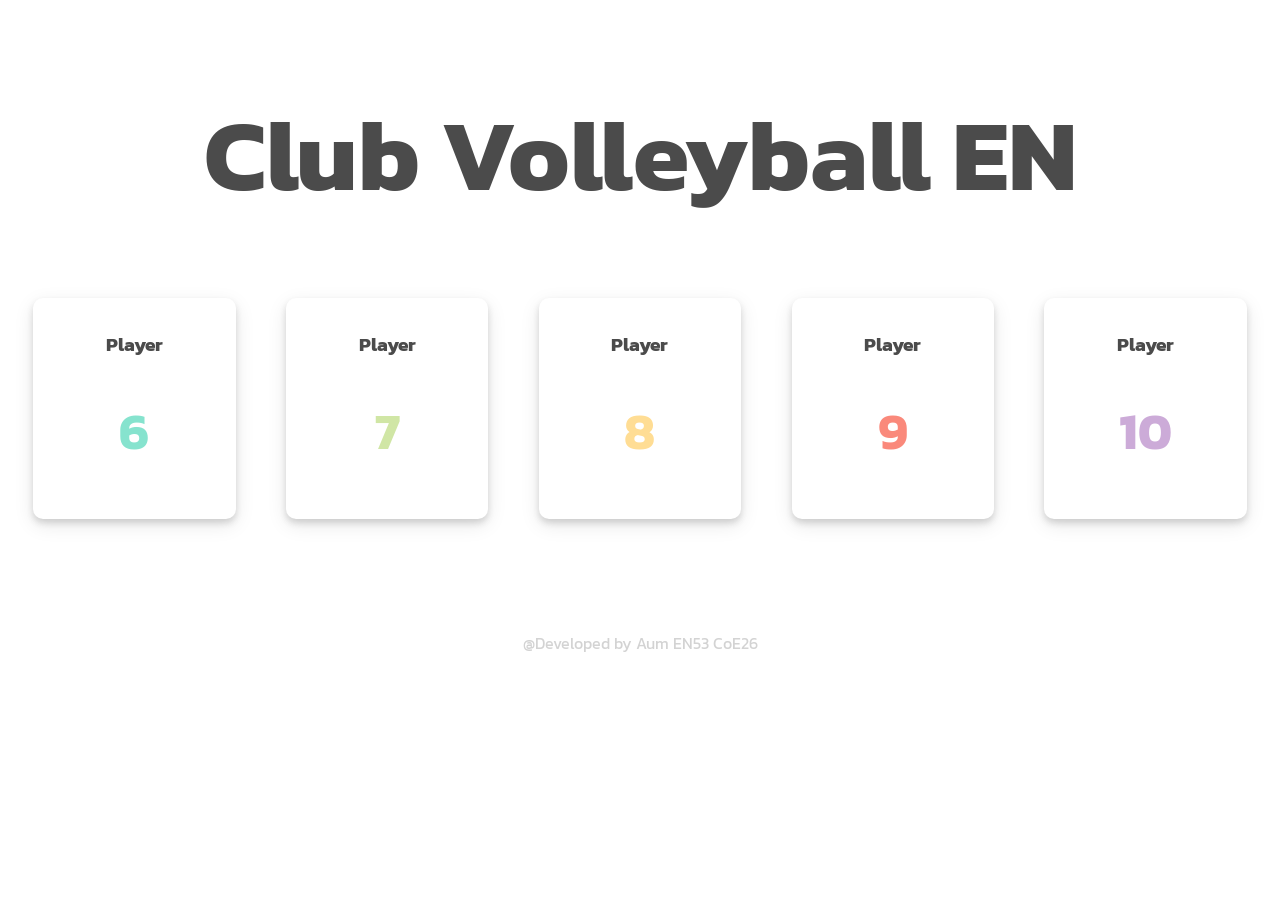
==== index.html @ 16357c96 "Update index.html" ====
<!DOCTYPE html>
<html lang="en">
<head>
    <meta charset="UTF-8">
    <meta name="viewport" content="width=device-width, initial-scale=1.0">
    <meta http-equiv="X-UA-Compatible" content="ie=edge">
    <link rel="stylesheet" type="text/css" href="style.css">
    <title>Document</title>
    <link href="https://fonts.googleapis.com/css?family=Kanit&display=swap" rel="stylesheet">
  </head>
<body>
 <!--
   style="background-color: rgb(51, 48, 48)"
 -->

 <div class="centertitle"><h1 style="color: rgb(75, 75, 75); font-size: 8vw">Club Volleyball EN</h1></div>
    <div class="choosePlayer">
    <div class="player">
      <button class="btnplayer" id="btnplayer6">
          <h2>Player</h2>
          <h1 class="fornsize" style="color: #86E3CE">6</h1>
      </button>
    </div>
    <div class="player">
        <button class="btnplayer" id="btnplayer7">
          <h2>Player</h2>
          <h1 class="fornsize" style="color: #D0E6A5">7</h1>
        </button>
    </div>
    <div class="player">
        <button class="btnplayer" id="btnplayer8">
          <h2>Player</h2>
          <h1 class="fornsize" style="color: #FFDD94">8</h1>
        </button>
    </div>
    <div class="player">
        <button class="btnplayer" id="btnplayer9">
          <h2>Player</h2>
          <h1 class="fornsize" style="color: #FA897B">9</h1>
        </button>
    </div>
    <div class="player">
        <button class="btnplayer" id="btnplayer10">
          <h2>Player</h2>
          <h1 class="fornsize" style="color: #CCABD8">10</h1>
        </button>
    </div>
    </div>

 

  <div class="inputplayer6" style="display:none; font-size: 1vw" id="display6">
    <h2 style="color: rgb(75, 75, 75)">" Name Player "</h2>
        <table>
            <tr>
              <th>player1</th>
              <th>player2</th> 
              <th>player3</th>
              <th>player4</th>
              <th>player5</th>
              <th>player6</th>
            </tr>
            <tr>
              <td><input type="text" name="player1" placeholder="player1" style="text-align: center" id="player1"></td>
              <td><input type="text" name="player2" placeholder="player2" style="text-align: center" id="player2"></td>
              <td><input type="text" name="player3" placeholder="player3" style="text-align: center" id="player3"></td>
              <td><input type="text" name="player4" placeholder="player4" style="text-align: center" id="player4"></td>
              <td><input type="text" name="player5" placeholder="player5" style="text-align: center" id="player5"></td>
              <td><input type="text" name="player6" placeholder="player6" style="text-align: center" id="player6"></td>
            </tr>
        </table>
          <div class="center">
            <button id="btninput">create</button>
          </div>
  </div>

  
<div id="showscoreplayer" style="display:none;">

   <div class="row">
          <div class="column">
            <div class="polaroid">
              <h2>" Set "</h2>
              <table id="table">
                  <tr>
                      <th><h3 class="well"> Well : </h3></th>
                      <th><h3 id="set_score1">0</h3></th>
                      <th><h3 id="set_score2">0</h3></th> 
                      <th><h3 id="set_score3">0</h3></th>
                      <th><h3 id="set_score4">0</h3></th>
                      <th><h3 id="set_score5">0</h3></th>
                      <th><h3 id="set_score6">0</h3></th>
                  </tr>
                  <tr>
                            <td></td>
                            <td><button id="add_score_set_player1" class="addwell">player1</button></td>
                            <td><button id="add_score_set_player2" class="addwell">player2</button></td>
                            <td><button id="add_score_set_player3" class="addwell">player3</button></td>
                            <td><button id="add_score_set_player4" class="addwell">player4</button></td>
                            <td><button id="add_score_set_player5" class="addwell">player5</button></td>
                            <td><button id="add_score_set_player6" class="addwell">player6</button></td> 
                  </tr>
                  <tr>
                            <td></td>
                            <td><button id="del_score_set_player1" class="delwell">del</button></td>
                            <td><button id="del_score_set_player2" class="delwell">del</button></td>
                            <td><button id="del_score_set_player3" class="delwell">del</button></td>
                            <td><button id="del_score_set_player4" class="delwell">del</button></td>
                            <td><button id="del_score_set_player5" class="delwell">del</button></td>
                            <td><button id="del_score_set_player6" class="delwell">del</button></td>
                  </tr>
                  <tr>
                              <th><h3 class="error"> Error :</h3></th>
                              <th><h3 id="set_score1E">0</h3></th>
                              <th><h3 id="set_score2E">0</h3></th> 
                              <th><h3 id="set_score3E">0</h3></th>
                              <th><h3 id="set_score4E">0</h3></th>
                              <th><h3 id="set_score5E">0</h3></th>
                              <th><h3 id="set_score6E">0</h3></th>
                  </tr>
                  <tr>
                              <td></td>
                              <td><button id="add_score_set_player1E" class="addwell">player1</button></td>
                              <td><button id="add_score_set_player2E" class="addwell">player2</button></td>
                              <td><button id="add_score_set_player3E" class="addwell">player3</button></td>
                              <td><button id="add_score_set_player4E" class="addwell">player4</button></td>
                              <td><button id="add_score_set_player5E" class="addwell">player5</button></td>
                              <td><button id="add_score_set_player6E" class="addwell">player6</button></td>
                  </tr>
                  <tr>
                              <td></td>
                              <td><button id="del_score_set_player1E" class="delwell">del</button></td>
                              <td><button id="del_score_set_player2E" class="delwell">del</button></td>
                              <td><button id="del_score_set_player3E" class="delwell">del</button></td>
                              <td><button id="del_score_set_player4E" class="delwell">del</button></td>
                              <td><button id="del_score_set_player5E" class="delwell">del</button></td>
                              <td><button id="del_score_set_player6E" class="delwell">del</button></td>
                  </tr>
              </table>
            </div>
            <div class="polaroid">
              <h2>" Spiker "</h2>
              <table id="table">
                  <tr>
                            <th><h3 class="well">Well :</h3></th>
                            <th><h3 id="spi_score1">0</h3></th>
                            <th><h3 id="spi_score2">0</h3></th> 
                            <th><h3 id="spi_score3">0</h3></th>
                            <th><h3 id="spi_score4">0</h3></th>
                            <th><h3 id="spi_score5">0</h3></th>
                            <th><h3 id="spi_score6">0</h3></th>
                  </tr>
                  <tr>
                            <td></td>
                            <td><button id="add_score_spi_player1" class="addwell">player1</button></td>
                            <td><button id="add_score_spi_player2" class="addwell">player2</button></td>
                            <td><button id="add_score_spi_player3" class="addwell">player3</button></td>
                            <td><button id="add_score_spi_player4" class="addwell">player4</button></td>
                            <td><button id="add_score_spi_player5" class="addwell">player5</button></td>
                            <td><button id="add_score_spi_player6" class="addwell">player6</button></td> 
                  </tr>
                  <tr>
                            <td></td>
                            <td><button id="del_score_spi_player1" class="delwell">del</button></td>
                            <td><button id="del_score_spi_player2" class="delwell">del</button></td>
                            <td><button id="del_score_spi_player3" class="delwell">del</button></td>
                            <td><button id="del_score_spi_player4" class="delwell">del</button></td>
                            <td><button id="del_score_spi_player5" class="delwell">del</button></td>
                            <td><button id="del_score_spi_player6" class="delwell">del</button></td> 
                  </tr>
                  <tr>
                            <th><h3 class="error">Error :</h3></th>
                            <th><h3 id="spi_score1E">0</h3></th>
                            <th><h3 id="spi_score2E">0</h3></th> 
                            <th><h3 id="spi_score3E">0</h3></th>
                            <th><h3 id="spi_score4E">0</h3></th>
                            <th><h3 id="spi_score5E">0</h3></th>
                            <th><h3 id="spi_score6E">0</h3></th>
                  </tr>
                  <tr>
                            <td></td>
                            <td><button id="add_score_spi_player1E" class="addwell">player1</button></td>
                            <td><button id="add_score_spi_player2E" class="addwell">player2</button></td>
                            <td><button id="add_score_spi_player3E" class="addwell">player3</button></td>
                            <td><button id="add_score_spi_player4E" class="addwell">player4</button></td>
                            <td><button id="add_score_spi_player5E" class="addwell">player5</button></td>
                            <td><button id="add_score_spi_player6E" class="addwell">player6</button></td> 
                  </tr>
                  <tr>
                            <td></td>
                            <td><button id="del_score_spi_player1E" class="delwell">del</button></td>
                            <td><button id="del_score_spi_player2E" class="delwell">del</button></td>
                            <td><button id="del_score_spi_player3E" class="delwell">del</button></td>
                            <td><button id="del_score_spi_player4E" class="delwell">del</button></td>
                            <td><button id="del_score_spi_player5E" class="delwell">del</button></td>
                            <td><button id="del_score_spi_player6E" class="delwell">del</button></td> 
                  </tr> 
              </table>
            </div>
            <div class="polaroid">
              <h2>" Digger "</h2>
              <table id="table">
                  <tr>
                            <th><h3 class="well">Well :</h3></th> 
                            <th><h3 id="dig_score1">0</h3></th>
                            <th><h3 id="dig_score2">0</h3></th> 
                            <th><h3 id="dig_score3">0</h3></th>
                            <th><h3 id="dig_score4">0</h3></th>
                            <th><h3 id="dig_score5">0</h3></th>
                            <th><h3 id="dig_score6">0</h3></th>
                  </tr>
                  <tr>
                            <td></td>
                            <td><button id="add_score_dig_player1" class="addwell">player1</button></td>
                            <td><button id="add_score_dig_player2" class="addwell">player2</button></td>
                            <td><button id="add_score_dig_player3" class="addwell">player3</button></td>
                            <td><button id="add_score_dig_player4" class="addwell">player4</button></td>
                            <td><button id="add_score_dig_player5" class="addwell">player5</button></td>
                            <td><button id="add_score_dig_player6" class="addwell">player6</button></td> 
                  </tr>
                  <tr>
                            <td></td>
                            <td><button id="del_score_dig_player1" class="delwell">del</button></td>
                            <td><button id="del_score_dig_player2" class="delwell">del</button></td>
                            <td><button id="del_score_dig_player3" class="delwell">del</button></td>
                            <td><button id="del_score_dig_player4" class="delwell">del</button></td>
                            <td><button id="del_score_dig_player5" class="delwell">del</button></td>
                            <td><button id="del_score_dig_player6" class="delwell">del</button></td>
                  </tr>
                  <tr>
                              <th><h3 class="error">Error "</h3></th> 
                              <th><h3 id="dig_score1E">0</h3></th>
                              <th><h3 id="dig_score2E">0</h3></th> 
                              <th><h3 id="dig_score3E">0</h3></th>
                              <th><h3 id="dig_score4E">0</h3></th>
                              <th><h3 id="dig_score5E">0</h3></th>
                              <th><h3 id="dig_score6E">0</h3></th>
                  </tr>
                  <tr>
                              <td></td>
                              <td><button id="add_score_dig_player1E" class="addwell">player1</button></td>
                              <td><button id="add_score_dig_player2E" class="addwell">player2</button></td>
                              <td><button id="add_score_dig_player3E" class="addwell">player3</button></td>
                              <td><button id="add_score_dig_player4E" class="addwell">player4</button></td>
                              <td><button id="add_score_dig_player5E" class="addwell">player5</button></td>
                              <td><button id="add_score_dig_player6E" class="addwell">player6</button></td> 
                  </tr>
                  <tr>
                              <td></td>
                              <td><button id="del_score_dig_player1E" class="delwell">del</button></td>
                              <td><button id="del_score_dig_player2E" class="delwell">del</button></td>
                              <td><button id="del_score_dig_player3E" class="delwell">del</button></td>
                              <td><button id="del_score_dig_player4E" class="delwell">del</button></td>
                              <td><button id="del_score_dig_player5E" class="delwell">del</button></td>
                              <td><button id="del_score_dig_player6E" class="delwell">del</button></td>
                  </tr> 
              </table>
            </div>
          </div>
          <div class="column">
                <div class="polaroid">
                  <h2>" Server "</h2>
                  <table id="table">
                        <tr>
                          <th><h3 class="well">Well :</h3></th>
                          <th><h3 id="ser_score1">0</h3></th>
                          <th><h3 id="ser_score2">0</h3></th> 
                          <th><h3 id="ser_score3">0</h3></th>
                          <th><h3 id="ser_score4">0</h3></th>
                          <th><h3 id="ser_score5">0</h3></th>
                          <th><h3 id="ser_score6">0</h3></th>
                        </tr>
                          <tr>
                            <td></td>
                            <td><button id="add_score_ser_player1" class="addwell">player1</button></td>
                            <td><button id="add_score_ser_player2" class="addwell">player2</button></td>
                            <td><button id="add_score_ser_player3" class="addwell">player3</button></td>
                            <td><button id="add_score_ser_player4" class="addwell">player4</button></td>
                            <td><button id="add_score_ser_player5" class="addwell">player5</button></td>
                            <td><button id="add_score_ser_player6" class="addwell">player6</button></td>
                          </tr>
                          <tr>
                            <td></td>
                            <td><button id="del_score_ser_player1" class="delwell">del</button></td>
                            <td><button id="del_score_ser_player2" class="delwell">del</button></td>
                            <td><button id="del_score_ser_player3" class="delwell">del</button></td>
                            <td><button id="del_score_ser_player4" class="delwell">del</button></td>
                            <td><button id="del_score_ser_player5" class="delwell">del</button></td>
                            <td><button id="del_score_ser_player6" class="delwell">del</button></td>
                          </tr>
                            <tr>
                            <th><h3 class="error"> Error :</h3></th>
                            <th><h3 id="ser_score1E">0</h3></th>
                            <th><h3 id="ser_score2E">0</h3></th> 
                            <th><h3 id="ser_score3E">0</h3></th>
                            <th><h3 id="ser_score4E">0</h3></th>
                            <th><h3 id="ser_score5E">0</h3></th>
                            <th><h3 id="ser_score6E">0</h3></th>
                            </tr>
                            <tr>
                              <td></td>
                            <td><button id="add_score_ser_player1E" class="addwell">player1</button></td>
                            <td><button id="add_score_ser_player2E" class="addwell">player2</button></td>
                            <td><button id="add_score_ser_player3E" class="addwell">player3</button></td>
                            <td><button id="add_score_ser_player4E" class="addwell">player4</button></td>
                            <td><button id="add_score_ser_player5E" class="addwell">player5</button></td>
                            <td><button id="add_score_ser_player6E" class="addwell">player6</button></td>
                            </tr>
                            <tr>
                              <td></td>
                              <td><button id="del_score_ser_player1E" class="delwell">del</button></td>
                            <td><button id="del_score_ser_player2E" class="delwell">del</button></td>
                            <td><button id="del_score_ser_player3E" class="delwell">del</button></td>
                            <td><button id="del_score_ser_player4E" class="delwell">del</button></td>
                            <td><button id="del_score_ser_player5E" class="delwell">del</button></td>
                            <td><button id="del_score_ser_player6E" class="delwell">del</button></td>
                            </tr>
                  </table>
                </div>
                <div class="polaroid">
                  <h2>" Blocker "</h2>
                  <table id="table">
                          <tr>
                            <th><h3 class="well">Well :</h3></th>
                            <th><h3 id="blo_score1">0</h3></th>
                            <th><h3 id="blo_score2">0</h3></th> 
                            <th><h3 id="blo_score3">0</h3></th>
                            <th><h3 id="blo_score4">0</h3></th>
                            <th><h3 id="blo_score5">0</h3></th>
                            <th><h3 id="blo_score6">0</h3></th>
                          </tr>
                          <tr>
                            <td></td>
                            <td><button id="add_score_blo_player1" class="addwell">player1</button></td>
                            <td><button id="add_score_blo_player2" class="addwell">player2</button></td>
                            <td><button id="add_score_blo_player3" class="addwell">player3</button></td>
                            <td><button id="add_score_blo_player4" class="addwell">player4</button></td>
                            <td><button id="add_score_blo_player5" class="addwell">player5</button></td>
                            <td><button id="add_score_blo_player6" class="addwell">player6</button></td>
                          </tr>
                          <tr>
                            <td></td>
                            <td><button id="del_score_blo_player1" class="delwell">del</button></td>
                            <td><button id="del_score_blo_player2" class="delwell">del</button></td>
                            <td><button id="del_score_blo_player3" class="delwell">del</button></td>
                            <td><button id="del_score_blo_player4" class="delwell">del</button></td>
                            <td><button id="del_score_blo_player5" class="delwell">del</button></td>
                            <td><button id="del_score_blo_player6" class="delwell">del</button></td>
                          </tr>
                          <tr>
                            <th></th>
                            <th></th>
                            <th></th> 
                            <th></th>
                            <th></th>
                            <th></th>
                            <th></th>
                          </tr>
                          <tr>
                            <th><h3 class="error">Error :</h3></th>
                            <th><h3 id="blo_score1E">0</h3></th>
                            <th><h3 id="blo_score2E">0</h3></th> 
                            <th><h3 id="blo_score3E">0</h3></th>
                            <th><h3 id="blo_score4E">0</h3></th>
                            <th><h3 id="blo_score5E">0</h3></th>
                            <th><h3 id="blo_score6E">0</h3></th>
                          </tr>
                          <tr>
                            <td></td>
                            <td><button id="add_score_blo_player1E" class="addwell">player1</button></td>
                            <td><button id="add_score_blo_player2E" class="addwell">player2</button></td>
                            <td><button id="add_score_blo_player3E" class="addwell">player3</button></td>
                            <td><button id="add_score_blo_player4E" class="addwell">player4</button></td>
                            <td><button id="add_score_blo_player5E" class="addwell">player5</button></td>
                            <td><button id="add_score_blo_player6E" class="addwell">player6</button></td>
                          </tr>
                          <tr>
                            <td></td>
                            <td><button id="del_score_blo_player1E" class="delwell">del</button></td>
                            <td><button id="del_score_blo_player2E" class="delwell">del</button></td>
                            <td><button id="del_score_blo_player3E" class="delwell">del</button></td>
                            <td><button id="del_score_blo_player4E" class="delwell">del</button></td>
                            <td><button id="del_score_blo_player5E" class="delwell">del</button></td>
                            <td><button id="del_score_blo_player6E" class="delwell">del</button></td>
                          </tr> 
                  </table> 
                </div>
                <div class="polaroid">
                  <h2>" Receiver "</h2>
                  <table id="table">
                          <tr>
                            <th><h3 class="well">Well :</h3></th>
                            <th><h3 id="rec_score1">0</h3></th>
                            <th><h3 id="rec_score2">0</h3></th> 
                            <th><h3 id="rec_score3">0</h3></th>
                            <th><h3 id="rec_score4">0</h3></th>
                            <th><h3 id="rec_score5">0</h3></th>
                            <th><h3 id="rec_score6">0</h3></th>
                          </tr>
                          <tr>
                            <td></td>
                            <td><button id="add_score_rec_player1" class="addwell">player1</button></td>
                            <td><button id="add_score_rec_player2" class="addwell">player2</button></td>
                            <td><button id="add_score_rec_player3" class="addwell">player3</button></td>
                            <td><button id="add_score_rec_player4" class="addwell">player4</button></td>
                            <td><button id="add_score_rec_player5" class="addwell">player5</button></td>
                            <td><button id="add_score_rec_player6" class="addwell">player6</button></td>
                          </tr>
                          <tr>
                            <td></td>
                            <td><button id="del_score_rec_player1" class="delwell">del</button></td>
                            <td><button id="del_score_rec_player2" class="delwell">del</button></td>
                            <td><button id="del_score_rec_player3" class="delwell">del</button></td>
                            <td><button id="del_score_rec_player4" class="delwell">del</button></td>
                            <td><button id="del_score_rec_player5" class="delwell">del</button></td>
                            <td><button id="del_score_rec_player6" class="delwell">del</button></td>
                          </tr>
                          <tr>
                              <th><h3 class="error">Error :</h3></th>
                              <th><h3 id="rec_score1E">0</h3></th>
                              <th><h3 id="rec_score2E">0</h3></th> 
                              <th><h3 id="rec_score3E">0</h3></th>
                              <th><h3 id="rec_score4E">0</h3></th>
                              <th><h3 id="rec_score5E">0</h3></th>
                              <th><h3 id="rec_score6E">0</h3></th>
                            </tr>
                            <tr>
                              <td></td>
                              <td><button id="add_score_rec_player1E" class="addwell">player1</button></td>
                              <td><button id="add_score_rec_player2E" class="addwell">player2</button></td>
                              <td><button id="add_score_rec_player3E" class="addwell">player3</button></td>
                              <td><button id="add_score_rec_player4E" class="addwell">player4</button></td>
                              <td><button id="add_score_rec_player5E" class="addwell">player5</button></td>
                              <td><button id="add_score_rec_player6E" class="addwell">player6</button></td>
                            </tr>
                            <tr>
                              <td></td>
                              <td><button id="del_score_rec_player1E" class="delwell">del</button></td>
                              <td><button id="del_score_rec_player2E" class="delwell">del</button></td>
                              <td><button id="del_score_rec_player3E" class="delwell">del</button></td>
                              <td><button id="del_score_rec_player4E" class="delwell">del</button></td>
                              <td><button id="del_score_rec_player5E" class="delwell">del</button></td>
                              <td><button id="del_score_rec_player6E" class="delwell">del</button></td>
                            </tr>
                  </table>
                </div>
          </div>
  </div>
  <div class="center">
    <button id="btnsubmit">OK</button>
    
  </div>
  <div class="center" style="text-align: center">
      <a href="index.html">Reset</a>
    </div>
  

<div  id="showscoreall" style="width: 100%">
      <ul id="ulmenu">
          <li id="limenu"><input class="menu" type="button" id="divscore" value="Score"></li>
          <li id="limenu"><input class="menu" type="button" id="divmax" value="Score Max"></li>
          <li id="limenu"><input class="menu" type="button" id="diverror" value="Score Error"></li>
      </ul>
  </div>
  <div id="scoremax" style="display:none; height: 100%" >
    
  </div>

  <div id="scoreerror" style="display:none;" >
    
  </div>

  <div  class="div-activity" id="showscore" style="display:none;">
    <h1 style="text-align: center" style="width: 100%; font-size: 2vw">" Score "</h1>
  </div>

</div>

<div style="text-align: center; margin-top: 1vw; padding: 10px; width: 100%;">
  <p style="color: rgb(211, 211, 211)">@Developed by Aum EN53 CoE26</p>
  </div>


  <script src="js.js"></script>
    
</body>
</html>
---- style.css ----
body{
  font-family: 'Kanit', sans-serif;
  widows: 100%;
}
table{
    text-align: center;
    width: 100%;
    
}
table.showscore{
    table-layout: auto;
    text-align: center;
}
td, th {
    text-align: center;
    border-collapse: collapse;
    /*border: 1px solid black;*/
    float: center;
    font-size: 1.2vw;
}
h1, h2, h3, h4, p{
  /*color: rgb(75, 75, 75);*/
  font-family: 'Kanit', sans-serif;
}
button{
  font-family: 'Kanit', sans-serif;
  font-size: 1vw;
}

.well{
    color: rgb(96, 211, 2);
    font-size: 1.2vw;
}
.error{
    color: rgb(255, 93, 93);
    font-size: 1.2vw;
}
.delwell{
  background-color: rgba(255, 255, 255, 0);
  color: rgb(255, 93, 93);
  border: 0px solid ;
  font-size: auto;
}

.addwell{
  background-color: rgba(255, 255, 255, 0); 
color: black; 
border: 2px solid rgb(255, 93, 93);
padding: auto;
border-radius: 6px;
margin: 1px;
font-size: 2vw;
text-align: center;
}

.addwell:hover {
  background-color:rgb(255, 93, 93);
  color: white;
}
.showscore{
    text-align: center;
    border: 2px solid  #008CBA;
    border-radius: 12px;
    padding: 16px;
    height: 100%;
    border-collapse: collapse;
}
#showscore, #scoremax, #scoreerror{
    border-collapse: collapse;
    padding: 20px;
    height: 100%;
    font-size: 2vw;
}
#showscoreall{
    border-collapse: collapse;
    padding: 20px;
}
#row2{
    background-color:#f2f2f2; 
    font-size: 1vw;
}
#row1{
  background-color:#ffffff; 
  font-size: 1vw;
}
.rowerror{
    background-color: #f2f2f2;
    font-size: 1vw;
}

#ulmenu {
    list-style-type: none;
    margin: 0;
    padding: 0;
    overflow: hidden;
    background-color: #333;
  }
  
  #limenu {
    float: left;
  }
  
  #limenu .menu {
    display: block;
    color: white;
    text-align: center;
    padding: 14px 16px;
    text-decoration: none;
  }
  
  #limenu .menu:hover {
    background-color: #111; 
    width: 100%;
    height: 100%;
    border: 0ex;
  }
  .menu{
    background-color: rgba(255, 255, 255, 0);
    color: rgb(255, 255, 255);
    width: 100%;
    height: 100%;
    border: 0ex;
  }

 
  .choosePlayer:after {
    text-align: center;
  }
  .choosePlayer{
    text-align: center;
    margin: auto;
    width: 100%;
    height: 23vw;

  }
  .player{
    float: left;
    width: 16%;
    margin: 0 2%;
    text-align: center;
    height: 16vw; /* Should be removed. Only for demonstration */
    background-color: rgb(255, 255, 255);
    border-radius: 10px;
    height: 75%;
    box-shadow: 0 4px 6px 0 rgba(56, 56, 56, 0.178), 0 6px 20px 0 rgba(0, 0, 0, 0.096);
    font-size: 4vw;
  }
  .btnplayer{
    width: 100%;
    height: 100%;
    float: left;
    background-color: rgba(0, 139, 186, 0);
    border: 0px;
    text-align: center;
    color: rgb(75, 75, 75);
    border-radius: 10px;
    font-size: 1vw;
  }
  .btnplayer:hover {
    background-color:rgb(255, 93, 93);
    color: white;
    border-radius: 10px;
  }
  input[type=text]{
    width: 100%;
    padding: 10px 0px;
    margin: 5px 0;
    box-sizing: border-box;
    border: 0px;
    border-radius: 0px;
    font-size: 1vw;
    color: rgb(255, 93, 93);
    border-bottom: 1px solid rgb(187, 187, 187);
  }
  
  .center {
    margin: auto;
    width: 20vw;
  }
  .centertitle{
    display: flex;
    align-items: center;
    justify-content: center;
    margin: 0;
  }
  #btninput{
    text-align: center;
    width: 100%;
    height: 5.5vw;
    border-radius: 12px;
    padding: 16px;
    font-size: 2vw; 
    color: #ddd;
    border: 0px;
    margin: 0px;
    background-color: rgb(255, 93, 93);
  }
  #btninput:hover {
    color: #474747;
    border: 2px solid rgb(255, 93, 93);
    background-color:  white;
  }
  #btnsubmit{
    text-align: center;
    width: 100%;
    height: 5.5vw;
    border-radius: 12px;
    padding: 16px;
    font-size: 2vw; 
    color: #ddd;
    border: 0px;
    margin: 0px;
    background-color: rgb(44, 41, 41);
  }
  #btnsubmit:hover{
    color: rgb(44, 41, 41);
    background-color: white;
    border: 2px solid rgb(44, 41, 41);
  }
  .fornsize{
    font-size: 4vw;
  }
  .inputplayer6{
    margin: auto;
    width: 70%;
    height: 100%;
    border-radius: 12px;
    font-size: 1.5vw;
    padding: 30px;
    background-color: #ffffff;
    box-shadow: 0 4px 6px 0 rgba(49, 49, 49, 0.178), 0 6px 20px 0 rgba(0, 0, 0, 0.096);
  }
  /* scoreall */
  .scoreall:after {
    text-align: center;
  }
  .scoreall{
    text-align: center;
    margin: 0px;
    width: 100%;
    padding: 0px;
    float: right;
    text-align: center;
    background-color: white;
    border-radius: 50px;
    box-shadow: 0 4px 6px 0 rgba(49, 49, 49, 0.178), 0 6px 20px 0 rgba(0, 0, 0, 0.096);
  }
  .scorename {
    float: left;
    width: 20%;
    padding: 10px;
    text-align: center;
    height: 100%; /* Should be removed. Only for demonstration */
    
  }
  .scoretablevalue {
    float: left;
    width: 80%;
    padding: 10px;
    height: 100%;
    text-align: center;
    height: 100%; /* Should be removed. Only for demonstration */
    
  }
  
  #showscorediv{
    border-collapse: collapse;
    float: right;
    margin: 0;
    width: 100%;
    height: 100%;
    padding-bottom: 50px;
    text-align: center;
}
  /*  1 2 3 4 5 6 */
  #st1{
    color: rgb(255, 230, 0); 
    font-size: 2vw;
  }
  #nd2{
    color: rgb(148, 148, 148); 
    font-size: 1.5vw;
  }
  #rd3{
    color: rgb(179, 47, 6); 
    font-size: 1vw;
  }
  #th456{
    color: rgb(75, 75, 75); 
    font-size: 0.5vw;
  }

  /* table */
  #table{
    font-size: 16px;
    text-align: center;
    color: rgb(75, 75, 75); 
  }
 
  * {
    box-sizing: border-box;
  }
  
  /* Create two equal columns that floats next to each other */
  .column {
    float: left;
    width: 50%;
    padding: 16px;
    text-align: center;
    font-size: 2vw;
    height: 50%;/* Should be removed. Only for demonstration */
  }
  
  /* Clear floats after the columns */
  .row:after {
    text-align: center;
    content: "";
    display: table;
    padding: 3px;
    clear: both;
    font-size: 2vw;
  }
  
  /* Responsive layout - makes the two columns stack on top of each other instead of next to each other */
  @media screen and (max-width: 600px) {
    .column {
      width: 100%;
    }
  }
  .polaroid {
    width: 100%;
    box-shadow: 0 4px 6px 0 rgba(77, 76, 76, 0.336), 0 6px 20px 0 rgba(0, 0, 0, 0.19);
    text-align: center;
    margin: auto;
    font-size: 2vw;
    border-radius: 10px;
  }
  .title{
    width: 100%;
    height: 500px; 
    padding: 0px;
    margin: 0px;
    color: #ddd;
    padding: 0px;
    text-align: center;
    background-color: rgb(44, 45, 46);
    
  }
  .bottom{
    width: 100%;
    height: 50px;
    background-color: rgb(44, 45, 46);
    display: flex;
    align-items: center;
    justify-content: center;
    margin-top: 150px;
    color: #ddd;

  }
  .centertitle2{
    margin: auto;
    height: 100%;
    width: 20%;
  }
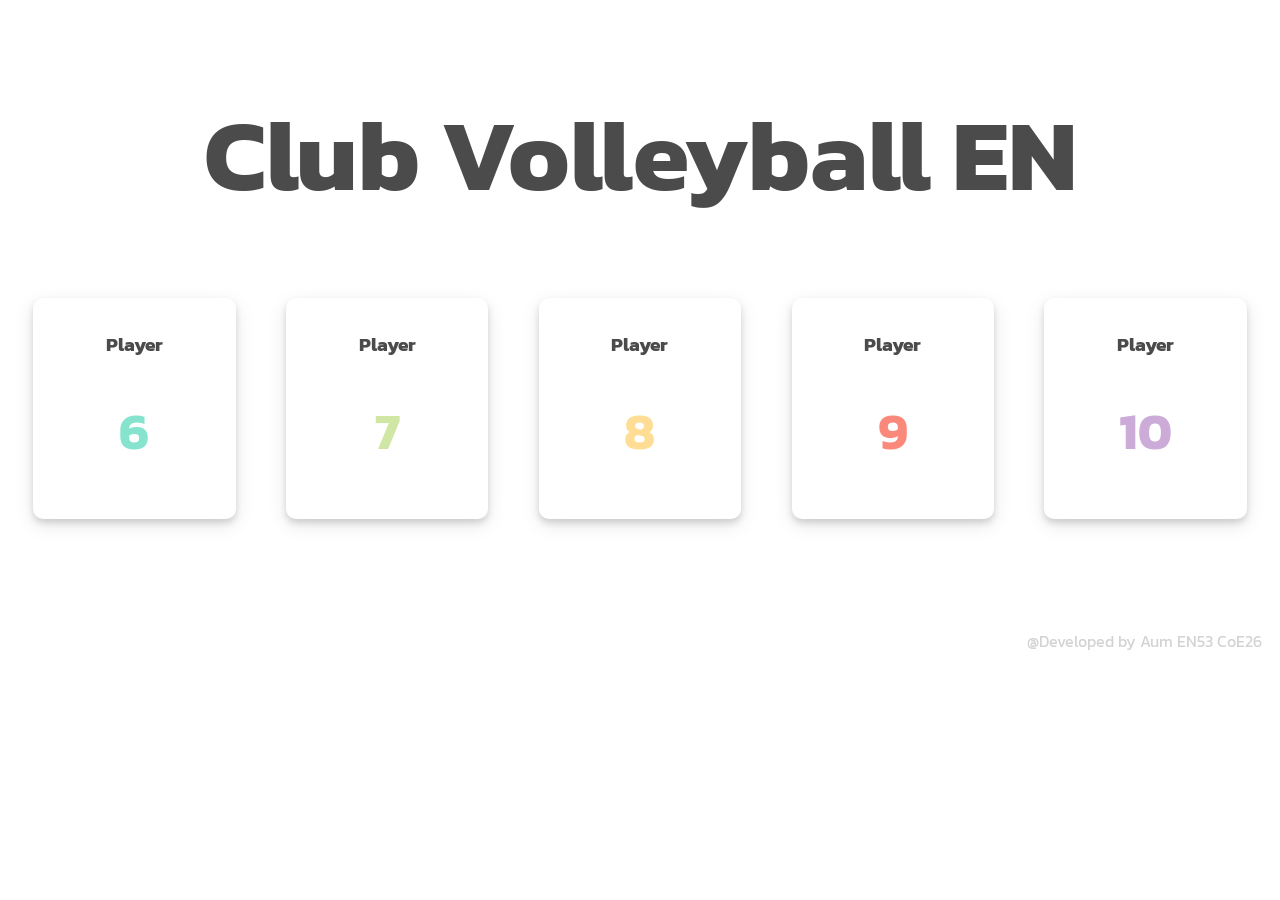
==== commit 471c63c8: "Update index.html" ====
--- a/index.html
+++ b/index.html
@@ -61,12 +61,12 @@
               <th>player6</th>
             </tr>
             <tr>
-              <td><input type="text" name="player1" placeholder="player1" style="text-align: center" id="player1"></td>
-              <td><input type="text" name="player2" placeholder="player2" style="text-align: center" id="player2"></td>
-              <td><input type="text" name="player3" placeholder="player3" style="text-align: center" id="player3"></td>
-              <td><input type="text" name="player4" placeholder="player4" style="text-align: center" id="player4"></td>
-              <td><input type="text" name="player5" placeholder="player5" style="text-align: center" id="player5"></td>
-              <td><input type="text" name="player6" placeholder="player6" style="text-align: center" id="player6"></td>
+              <td><input type="text" name="player1" placeholder="player1" style="text-align: center" id="player1" maxlength="7"></td>
+              <td><input type="text" name="player2" placeholder="player2" style="text-align: center" id="player2" maxlength="7"></td>
+              <td><input type="text" name="player3" placeholder="player3" style="text-align: center" id="player3" maxlength="7"></td>
+              <td><input type="text" name="player4" placeholder="player4" style="text-align: center" id="player4" maxlength="7"></td>
+              <td><input type="text" name="player5" placeholder="player5" style="text-align: center" id="player5" maxlength="7"></td>
+              <td><input type="text" name="player6" placeholder="player6" style="text-align: center" id="player6" maxlength="7"></td>
             </tr>
         </table>
           <div class="center">
@@ -93,12 +93,12 @@
                   </tr>
                   <tr>
                             <td></td>
-                            <td><button id="add_score_set_player1" class="addwell">player1</button></td>
-                            <td><button id="add_score_set_player2" class="addwell">player2</button></td>
-                            <td><button id="add_score_set_player3" class="addwell">player3</button></td>
-                            <td><button id="add_score_set_player4" class="addwell">player4</button></td>
-                            <td><button id="add_score_set_player5" class="addwell">player5</button></td>
-                            <td><button id="add_score_set_player6" class="addwell">player6</button></td> 
+                            <td><button id="add_score_set_player1" class="addwell" >player1</button></td>
+                            <td><button id="add_score_set_player2" class="addwell" >player2</button></td>
+                            <td><button id="add_score_set_player3" class="addwell" >player3</button></td>
+                            <td><button id="add_score_set_player4" class="addwell" >player4</button></td>
+                            <td><button id="add_score_set_player5" class="addwell" >player5</button></td>
+                            <td><button id="add_score_set_player6" class="addwell" >player6</button></td> 
                   </tr>
                   <tr>
                             <td></td>
@@ -476,7 +476,7 @@
 
 </div>
 
-<div style="text-align: center; margin-top: 1vw; padding: 10px; width: 100%;">
+<div style="text-align: right; margin-top: 10px; padding: 10px; width: 100%;">
   <p style="color: rgb(211, 211, 211)">@Developed by Aum EN53 CoE26</p>
   </div>
 
--- a/style.css
+++ b/style.css
@@ -304,7 +304,7 @@
   /* Create two equal columns that floats next to each other */
   .column {
     float: left;
-    width: 50%;
+    width: auto;
     padding: 16px;
     text-align: center;
     font-size: 2vw;
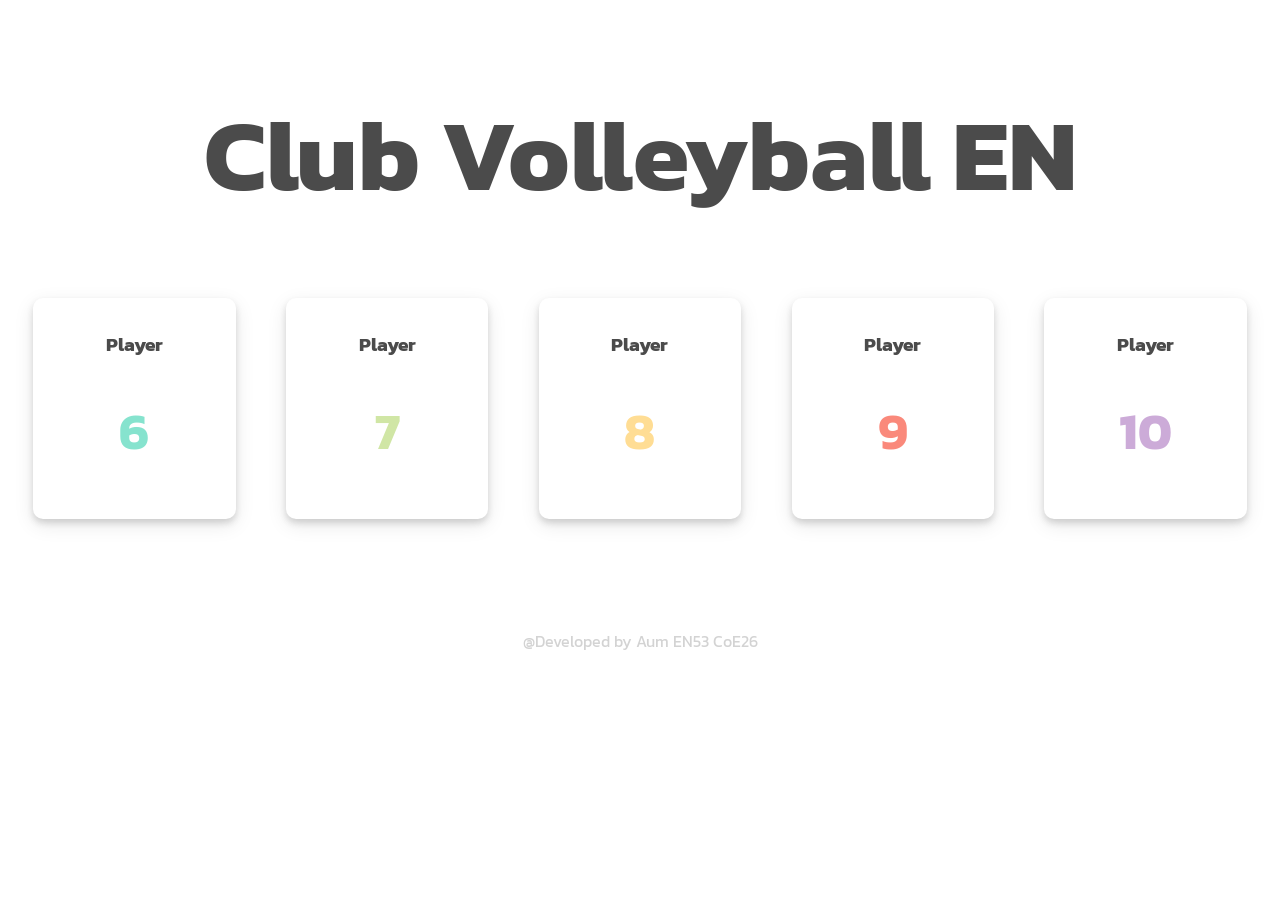
==== commit c24b9123: "Update index.html" ====
--- a/index.html
+++ b/index.html
@@ -476,7 +476,7 @@
 
 </div>
 
-<div style="text-align: right; margin-top: 10px; padding: 10px; width: 100%;">
+<div style="text-align: center; margin-top: 10px; padding: 10px; width: 100%;">
   <p style="color: rgb(211, 211, 211)">@Developed by Aum EN53 CoE26</p>
   </div>
 
--- a/style.css
+++ b/style.css
@@ -28,7 +28,7 @@
 }
 
 .well{
-    color: rgb(96, 211, 2);
+    color: rgb(88, 192, 3);
     font-size: 1.2vw;
 }
 .error{
@@ -49,7 +49,7 @@
 padding: auto;
 border-radius: 6px;
 margin: 1px;
-font-size: 2vw;
+font-size: 1.4vw;
 text-align: center;
 }
 
@@ -275,19 +275,19 @@
   /*  1 2 3 4 5 6 */
   #st1{
     color: rgb(255, 230, 0); 
-    font-size: 2vw;
+    font-size: 2.5vw;
   }
   #nd2{
     color: rgb(148, 148, 148); 
-    font-size: 1.5vw;
+    font-size: 2vw;
   }
   #rd3{
     color: rgb(179, 47, 6); 
-    font-size: 1vw;
+    font-size: 1.5vw;
   }
   #th456{
     color: rgb(75, 75, 75); 
-    font-size: 0.5vw;
+    font-size: 1vw;
   }
 
   /* table */
@@ -304,7 +304,7 @@
   /* Create two equal columns that floats next to each other */
   .column {
     float: left;
-    width: auto;
+    width: 50%;
     padding: 16px;
     text-align: center;
     font-size: 2vw;
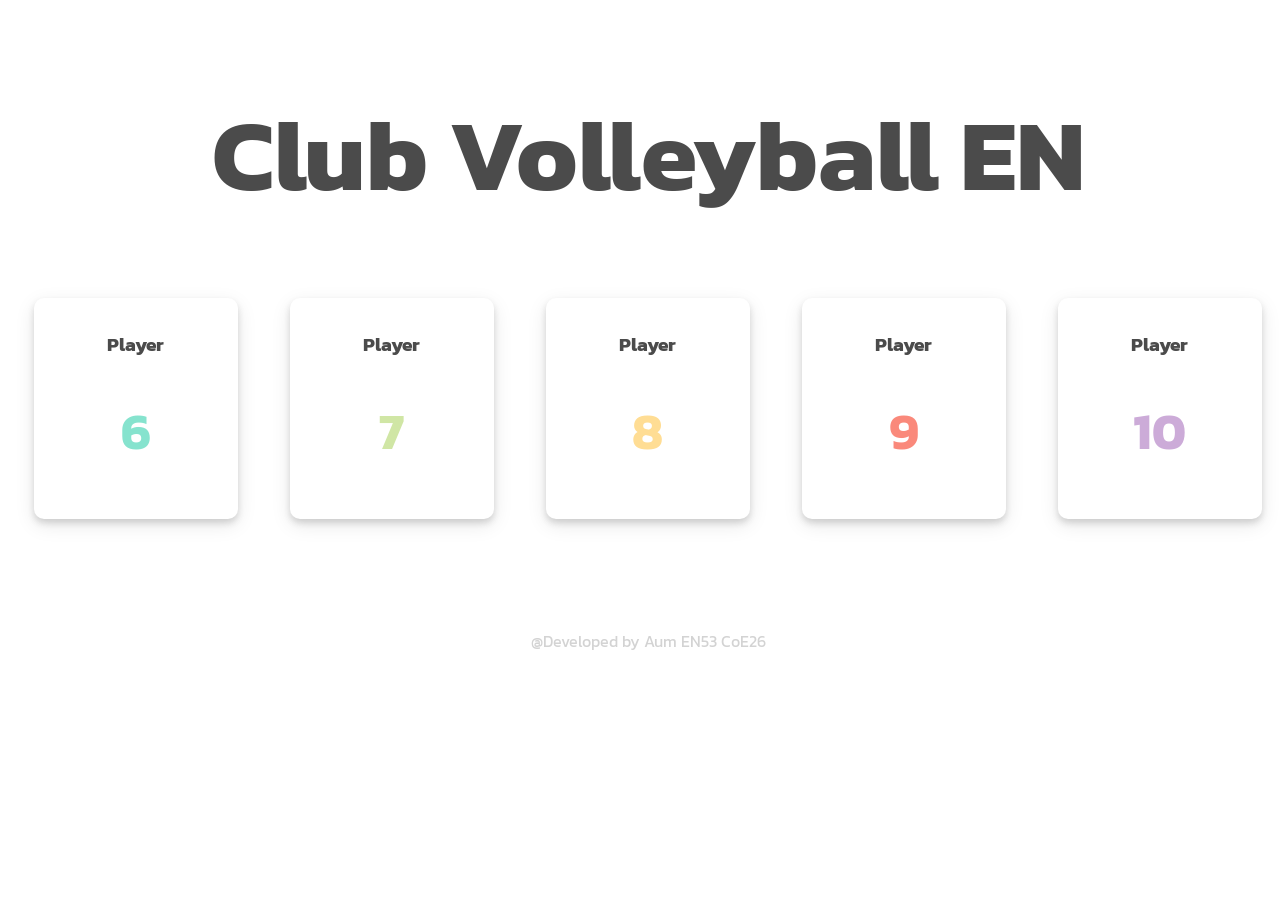
==== commit b8f2a81e: "V2" ====
--- a/index.html
+++ b/index.html
@@ -5,6 +5,7 @@
     <meta name="viewport" content="width=device-width, initial-scale=1.0">
     <meta http-equiv="X-UA-Compatible" content="ie=edge">
     <link rel="stylesheet" type="text/css" href="style.css">
+    <link rel="stylesheet" type="text/css" href="style2.css">
     <title>Document</title>
     <link href="https://fonts.googleapis.com/css?family=Kanit&display=swap" rel="stylesheet">
   </head>
@@ -81,7 +82,7 @@
           <div class="column">
             <div class="polaroid">
               <h2>" Set "</h2>
-              <table id="table">
+              <table id="tableplayer">
                   <tr>
                       <th><h3 class="well"> Well : </h3></th>
                       <th><h3 id="set_score1">0</h3></th>
@@ -120,12 +121,12 @@
                   </tr>
                   <tr>
                               <td></td>
-                              <td><button id="add_score_set_player1E" class="addwell">player1</button></td>
-                              <td><button id="add_score_set_player2E" class="addwell">player2</button></td>
-                              <td><button id="add_score_set_player3E" class="addwell">player3</button></td>
-                              <td><button id="add_score_set_player4E" class="addwell">player4</button></td>
-                              <td><button id="add_score_set_player5E" class="addwell">player5</button></td>
-                              <td><button id="add_score_set_player6E" class="addwell">player6</button></td>
+                              <td><button id="add_score_set_player1E" class="adderror">player1</button></td>
+                              <td><button id="add_score_set_player2E" class="adderror">player2</button></td>
+                              <td><button id="add_score_set_player3E" class="adderror">player3</button></td>
+                              <td><button id="add_score_set_player4E" class="adderror">player4</button></td>
+                              <td><button id="add_score_set_player5E" class="adderror">player5</button></td>
+                              <td><button id="add_score_set_player6E" class="adderror">player6</button></td>
                   </tr>
                   <tr>
                               <td></td>
@@ -140,7 +141,7 @@
             </div>
             <div class="polaroid">
               <h2>" Spiker "</h2>
-              <table id="table">
+              <table id="tableplayer">
                   <tr>
                             <th><h3 class="well">Well :</h3></th>
                             <th><h3 id="spi_score1">0</h3></th>
@@ -179,12 +180,12 @@
                   </tr>
                   <tr>
                             <td></td>
-                            <td><button id="add_score_spi_player1E" class="addwell">player1</button></td>
-                            <td><button id="add_score_spi_player2E" class="addwell">player2</button></td>
-                            <td><button id="add_score_spi_player3E" class="addwell">player3</button></td>
-                            <td><button id="add_score_spi_player4E" class="addwell">player4</button></td>
-                            <td><button id="add_score_spi_player5E" class="addwell">player5</button></td>
-                            <td><button id="add_score_spi_player6E" class="addwell">player6</button></td> 
+                            <td><button id="add_score_spi_player1E" class="adderror">player1</button></td>
+                            <td><button id="add_score_spi_player2E" class="adderror">player2</button></td>
+                            <td><button id="add_score_spi_player3E" class="adderror">player3</button></td>
+                            <td><button id="add_score_spi_player4E" class="adderror">player4</button></td>
+                            <td><button id="add_score_spi_player5E" class="adderror">player5</button></td>
+                            <td><button id="add_score_spi_player6E" class="adderror">player6</button></td> 
                   </tr>
                   <tr>
                             <td></td>
@@ -199,7 +200,7 @@
             </div>
             <div class="polaroid">
               <h2>" Digger "</h2>
-              <table id="table">
+              <table id="tableplayer">
                   <tr>
                             <th><h3 class="well">Well :</h3></th> 
                             <th><h3 id="dig_score1">0</h3></th>
@@ -238,12 +239,12 @@
                   </tr>
                   <tr>
                               <td></td>
-                              <td><button id="add_score_dig_player1E" class="addwell">player1</button></td>
-                              <td><button id="add_score_dig_player2E" class="addwell">player2</button></td>
-                              <td><button id="add_score_dig_player3E" class="addwell">player3</button></td>
-                              <td><button id="add_score_dig_player4E" class="addwell">player4</button></td>
-                              <td><button id="add_score_dig_player5E" class="addwell">player5</button></td>
-                              <td><button id="add_score_dig_player6E" class="addwell">player6</button></td> 
+                              <td><button id="add_score_dig_player1E" class="adderror">player1</button></td>
+                              <td><button id="add_score_dig_player2E" class="adderror">player2</button></td>
+                              <td><button id="add_score_dig_player3E" class="adderror">player3</button></td>
+                              <td><button id="add_score_dig_player4E" class="adderror">player4</button></td>
+                              <td><button id="add_score_dig_player5E" class="adderror">player5</button></td>
+                              <td><button id="add_score_dig_player6E" class="adderror">player6</button></td> 
                   </tr>
                   <tr>
                               <td></td>
@@ -260,7 +261,7 @@
           <div class="column">
                 <div class="polaroid">
                   <h2>" Server "</h2>
-                  <table id="table">
+                  <table id="tableplayer">
                         <tr>
                           <th><h3 class="well">Well :</h3></th>
                           <th><h3 id="ser_score1">0</h3></th>
@@ -299,12 +300,12 @@
                             </tr>
                             <tr>
                               <td></td>
-                            <td><button id="add_score_ser_player1E" class="addwell">player1</button></td>
-                            <td><button id="add_score_ser_player2E" class="addwell">player2</button></td>
-                            <td><button id="add_score_ser_player3E" class="addwell">player3</button></td>
-                            <td><button id="add_score_ser_player4E" class="addwell">player4</button></td>
-                            <td><button id="add_score_ser_player5E" class="addwell">player5</button></td>
-                            <td><button id="add_score_ser_player6E" class="addwell">player6</button></td>
+                            <td><button id="add_score_ser_player1E" class="adderror">player1</button></td>
+                            <td><button id="add_score_ser_player2E" class="adderror">player2</button></td>
+                            <td><button id="add_score_ser_player3E" class="adderror">player3</button></td>
+                            <td><button id="add_score_ser_player4E" class="adderror">player4</button></td>
+                            <td><button id="add_score_ser_player5E" class="adderror">player5</button></td>
+                            <td><button id="add_score_ser_player6E" class="adderror">player6</button></td>
                             </tr>
                             <tr>
                               <td></td>
@@ -319,7 +320,7 @@
                 </div>
                 <div class="polaroid">
                   <h2>" Blocker "</h2>
-                  <table id="table">
+                  <table id="tableplayer">
                           <tr>
                             <th><h3 class="well">Well :</h3></th>
                             <th><h3 id="blo_score1">0</h3></th>
@@ -367,12 +368,12 @@
                           </tr>
                           <tr>
                             <td></td>
-                            <td><button id="add_score_blo_player1E" class="addwell">player1</button></td>
-                            <td><button id="add_score_blo_player2E" class="addwell">player2</button></td>
-                            <td><button id="add_score_blo_player3E" class="addwell">player3</button></td>
-                            <td><button id="add_score_blo_player4E" class="addwell">player4</button></td>
-                            <td><button id="add_score_blo_player5E" class="addwell">player5</button></td>
-                            <td><button id="add_score_blo_player6E" class="addwell">player6</button></td>
+                            <td><button id="add_score_blo_player1E" class="adderror">player1</button></td>
+                            <td><button id="add_score_blo_player2E" class="adderror">player2</button></td>
+                            <td><button id="add_score_blo_player3E" class="adderror">player3</button></td>
+                            <td><button id="add_score_blo_player4E" class="adderror">player4</button></td>
+                            <td><button id="add_score_blo_player5E" class="adderror">player5</button></td>
+                            <td><button id="add_score_blo_player6E" class="adderror">player6</button></td>
                           </tr>
                           <tr>
                             <td></td>
@@ -387,7 +388,7 @@
                 </div>
                 <div class="polaroid">
                   <h2>" Receiver "</h2>
-                  <table id="table">
+                  <table id="tableplayer">
                           <tr>
                             <th><h3 class="well">Well :</h3></th>
                             <th><h3 id="rec_score1">0</h3></th>
@@ -426,12 +427,12 @@
                             </tr>
                             <tr>
                               <td></td>
-                              <td><button id="add_score_rec_player1E" class="addwell">player1</button></td>
-                              <td><button id="add_score_rec_player2E" class="addwell">player2</button></td>
-                              <td><button id="add_score_rec_player3E" class="addwell">player3</button></td>
-                              <td><button id="add_score_rec_player4E" class="addwell">player4</button></td>
-                              <td><button id="add_score_rec_player5E" class="addwell">player5</button></td>
-                              <td><button id="add_score_rec_player6E" class="addwell">player6</button></td>
+                              <td><button id="add_score_rec_player1E" class="adderror">player1</button></td>
+                              <td><button id="add_score_rec_player2E" class="adderror">player2</button></td>
+                              <td><button id="add_score_rec_player3E" class="adderror">player3</button></td>
+                              <td><button id="add_score_rec_player4E" class="adderror">player4</button></td>
+                              <td><button id="add_score_rec_player5E" class="adderror">player5</button></td>
+                              <td><button id="add_score_rec_player6E" class="adderror">player6</button></td>
                             </tr>
                             <tr>
                               <td></td>
@@ -458,6 +459,7 @@
 <div  id="showscoreall" style="width: 100%">
       <ul id="ulmenu">
           <li id="limenu"><input class="menu" type="button" id="divscore" value="Score"></li>
+          <li id="limenu"><input class="menu" type="button" id="divtotal" value="Score Totol"></li>
           <li id="limenu"><input class="menu" type="button" id="divmax" value="Score Max"></li>
           <li id="limenu"><input class="menu" type="button" id="diverror" value="Score Error"></li>
       </ul>
@@ -470,6 +472,10 @@
     
   </div>
 
+  <div id="scoretotal" style="display:none;" >
+    
+  </div>
+
   <div  class="div-activity" id="showscore" style="display:none;">
     <h1 style="text-align: center" style="width: 100%; font-size: 2vw">" Score "</h1>
   </div>
@@ -480,8 +486,19 @@
   <p style="color: rgb(211, 211, 211)">@Developed by Aum EN53 CoE26</p>
   </div>
 
+  <div id="myModal" class="modal">
+
+    <!-- Modal content -->
+    <div class="modal-content">
+      <span class="close">&times;</span>
+      <p>ยังไม่พร้อมใช้งาน</p>
+      <img src="error.png" alt="" style="width: 8vw; height: 8vw;">
+    </div>
+  
+  </div>
 
   <script src="js.js"></script>
+  <script src="js2.js"></script>
     
 </body>
-</html>
+</html>
--- a/style.css
+++ b/style.css
@@ -1,6 +1,6 @@
 body{
   font-family: 'Kanit', sans-serif;
-  widows: 100%;
+  width: 100%;
 }
 table{
     text-align: center;
@@ -44,16 +44,32 @@
 
 .addwell{
   background-color: rgba(255, 255, 255, 0); 
-color: black; 
-border: 2px solid rgb(255, 93, 93);
-padding: auto;
-border-radius: 6px;
-margin: 1px;
-font-size: 1.4vw;
-text-align: center;
+  color: black; 
+  border: 2px solid rgb(88, 192, 3);
+  padding: 0;
+  border-radius: 6px;
+  margin: 0;
+  font-size: 1.2vw;
+  text-align: center;
+  width: 5vw;
 }
 
 .addwell:hover {
+  background-color:rgb(88, 192, 3);
+  color: white;
+}
+.adderror{
+  background-color: rgba(255, 255, 255, 0); 
+  color: black; 
+  border: 2px solid rgb(255, 93, 93);
+  padding: 0;
+  border-radius: 6px;
+  margin: 0;
+  font-size: 1.2vw;
+  text-align: center;
+  width: 5vw;
+}
+.adderror:hover {
   background-color:rgb(255, 93, 93);
   color: white;
 }
@@ -65,7 +81,7 @@
     height: 100%;
     border-collapse: collapse;
 }
-#showscore, #scoremax, #scoreerror{
+#showscore, #scoremax, #scoreerror, #scoretotal{
     border-collapse: collapse;
     padding: 20px;
     height: 100%;
@@ -291,10 +307,12 @@
   }
 
   /* table */
-  #table{
-    font-size: 16px;
+  #tableplayer{
     text-align: center;
     color: rgb(75, 75, 75); 
+    margin: 0;
+    padding: 0;
+    font-size: 2vw;
   }
  
   * {
@@ -361,4 +379,4 @@
     margin: auto;
     height: 100%;
     width: 20%;
-  }
+  }
--- a/style2.css
+++ b/style2.css
@@ -0,0 +1,42 @@
+.modal {
+    display: none; /* Hidden by default */
+    position: fixed; /* Stay in place */
+    z-index: 1; /* Sit on top */
+    padding-top: 100px; /* Location of the box */
+    left: 0;
+    top: 0;
+    text-align: center;
+    width: 100%; /* Full width */
+    height: 100%; /* Full height */
+    overflow: auto; /* Enable scroll if needed */
+    background-color: rgb(0,0,0); /* Fallback color */
+    background-color: rgba(2, 2, 2, 0.596); /* Black w/ opacity */
+  }
+  
+  /* Modal Content */
+  .modal-content {
+    background-color: #fefefe;
+    margin-top: 10%;
+    margin-left: auto;
+    margin-right: auto;
+    text-align: center;
+    padding: 20px;
+    border-radius: 16px;
+    border: 1px solid #888;
+    width: 50%;
+  }
+  
+  /* The Close Button */
+  .close {
+    color: #666666;
+    float: right;
+    font-size: 28px;
+    font-weight: bold;
+  }
+  
+  .close:hover,
+  .close:focus {
+    color: #000;
+    text-decoration: none;
+    cursor: pointer;
+  }
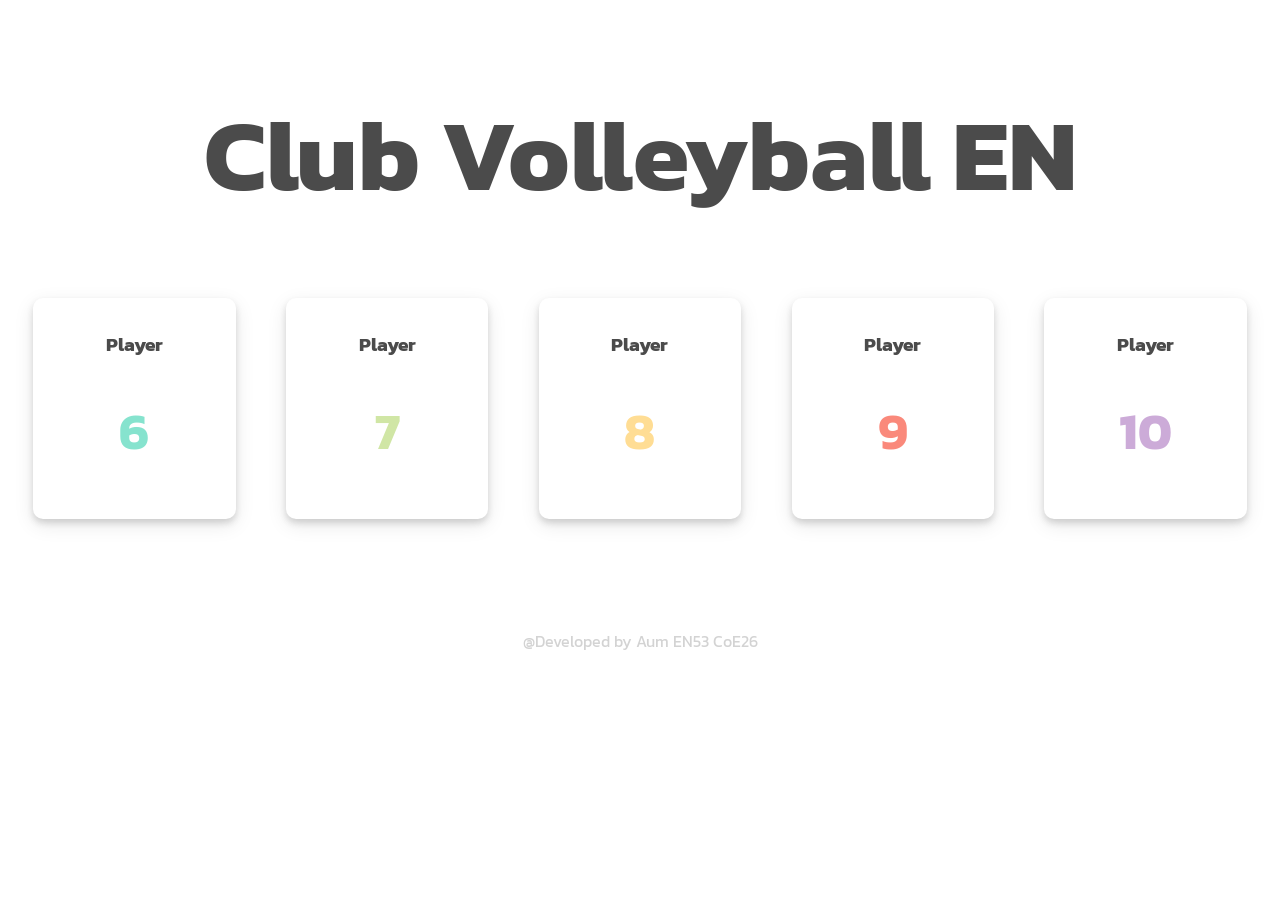
==== commit 56a696e7: "Update index.html" ====
--- a/index.html
+++ b/index.html
@@ -459,7 +459,7 @@
 <div  id="showscoreall" style="width: 100%">
       <ul id="ulmenu">
           <li id="limenu"><input class="menu" type="button" id="divscore" value="Score"></li>
-          <li id="limenu"><input class="menu" type="button" id="divtotal" value="Score Totol"></li>
+          <li id="limenu"><input class="menu" type="button" id="divtotal" value="Score Total"></li>
           <li id="limenu"><input class="menu" type="button" id="divmax" value="Score Max"></li>
           <li id="limenu"><input class="menu" type="button" id="diverror" value="Score Error"></li>
       </ul>
@@ -501,4 +501,4 @@
   <script src="js2.js"></script>
     
 </body>
-</html>+</html>
--- a/style.css
+++ b/style.css
@@ -1,6 +1,5 @@
 body{
   font-family: 'Kanit', sans-serif;
-  width: 100%;
 }
 table{
     text-align: center;
@@ -379,4 +378,4 @@
     margin: auto;
     height: 100%;
     width: 20%;
-  }+  }
